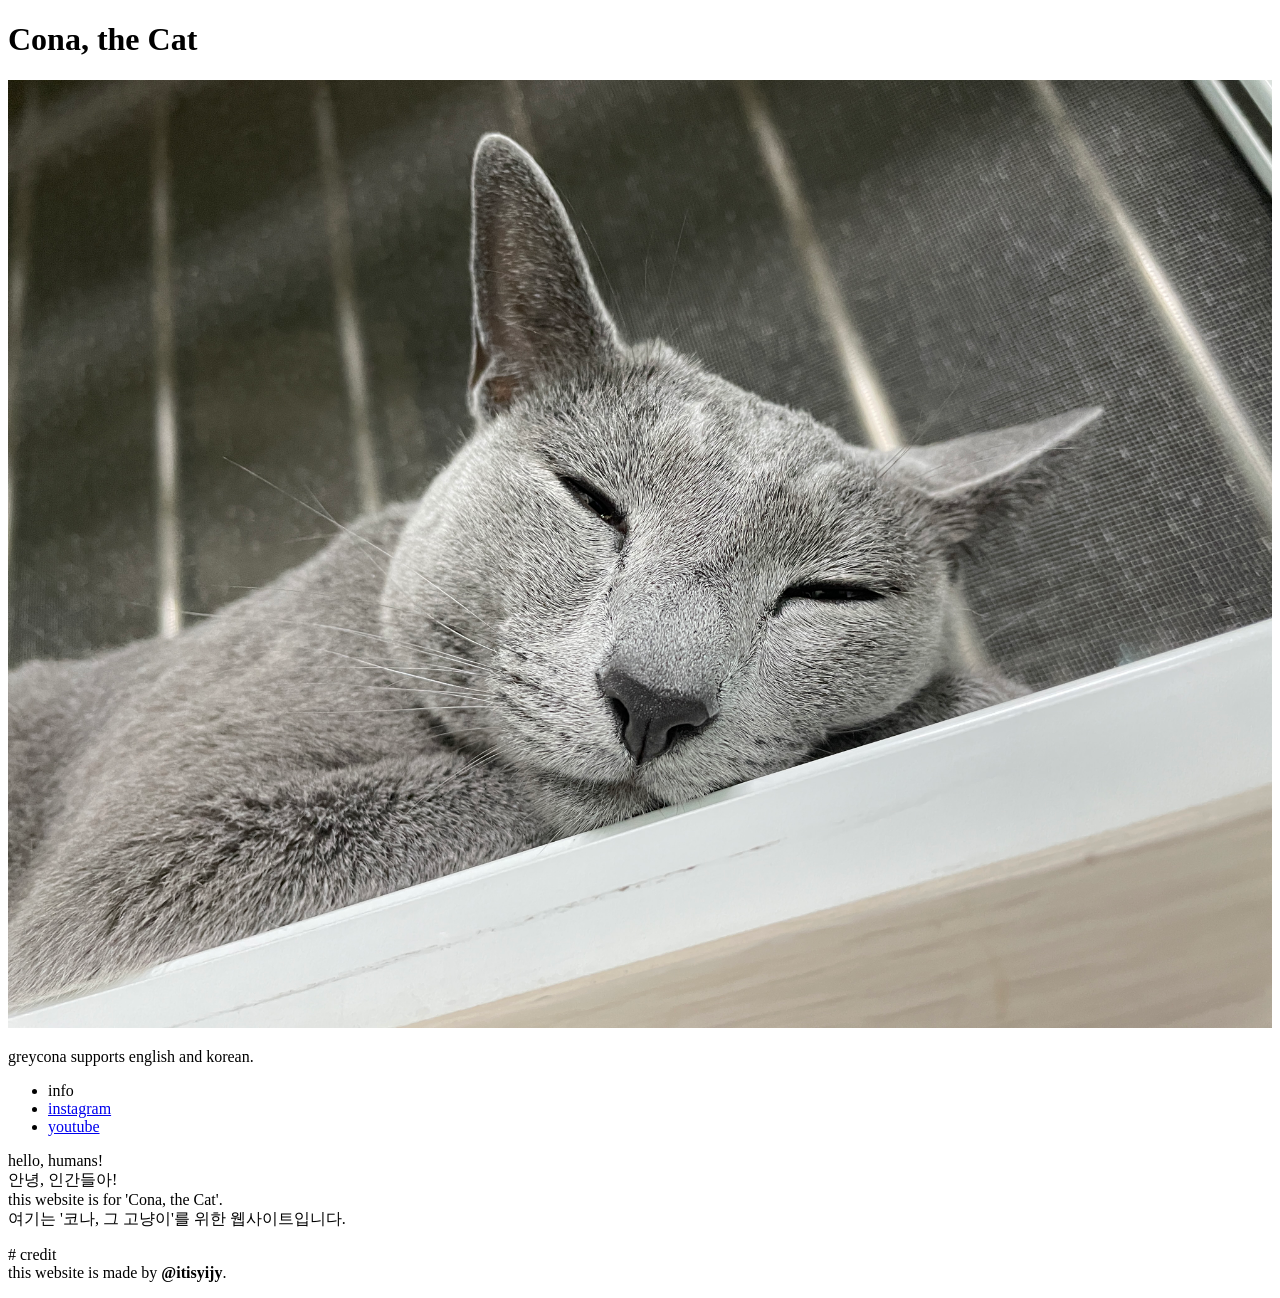
==== index.html @ b0811f95 "index.html and index dir" ====
<!DOCTYPE html>
<html>
	<head>
		<title>greycona - home</title>
		<meta charset="utf-8">
	</head>

	</body>
		<h1>Cona, the Cat</h1>
		<img src="index/banner.JPG" width="100%">
		<p>
			greycona supports english and korean.
		</p>
		<ul>
			<li>info</li>
			<li><a href="https://www.instagram.com/grey_cona/" target="_blank" rel="noopener noreferrer">instagram</a></li>
			<li><a href="https://www.youtube.com/@greycona" target="_blank" rel="noopener noreferrer">youtube</a></li>
		</ul>

		<p>
			hello, humans!<br>안녕, 인간들아!<br>
			this website is for 'Cona, the Cat'.<br>여기는 '코나, 그 고냥이'를 위한 웹사이트입니다.<br>
		</p>

		<p>
			# credit
			<br>this website is made by <strong>@itisyijy</strong>.
		</p>
	<body>
</html>
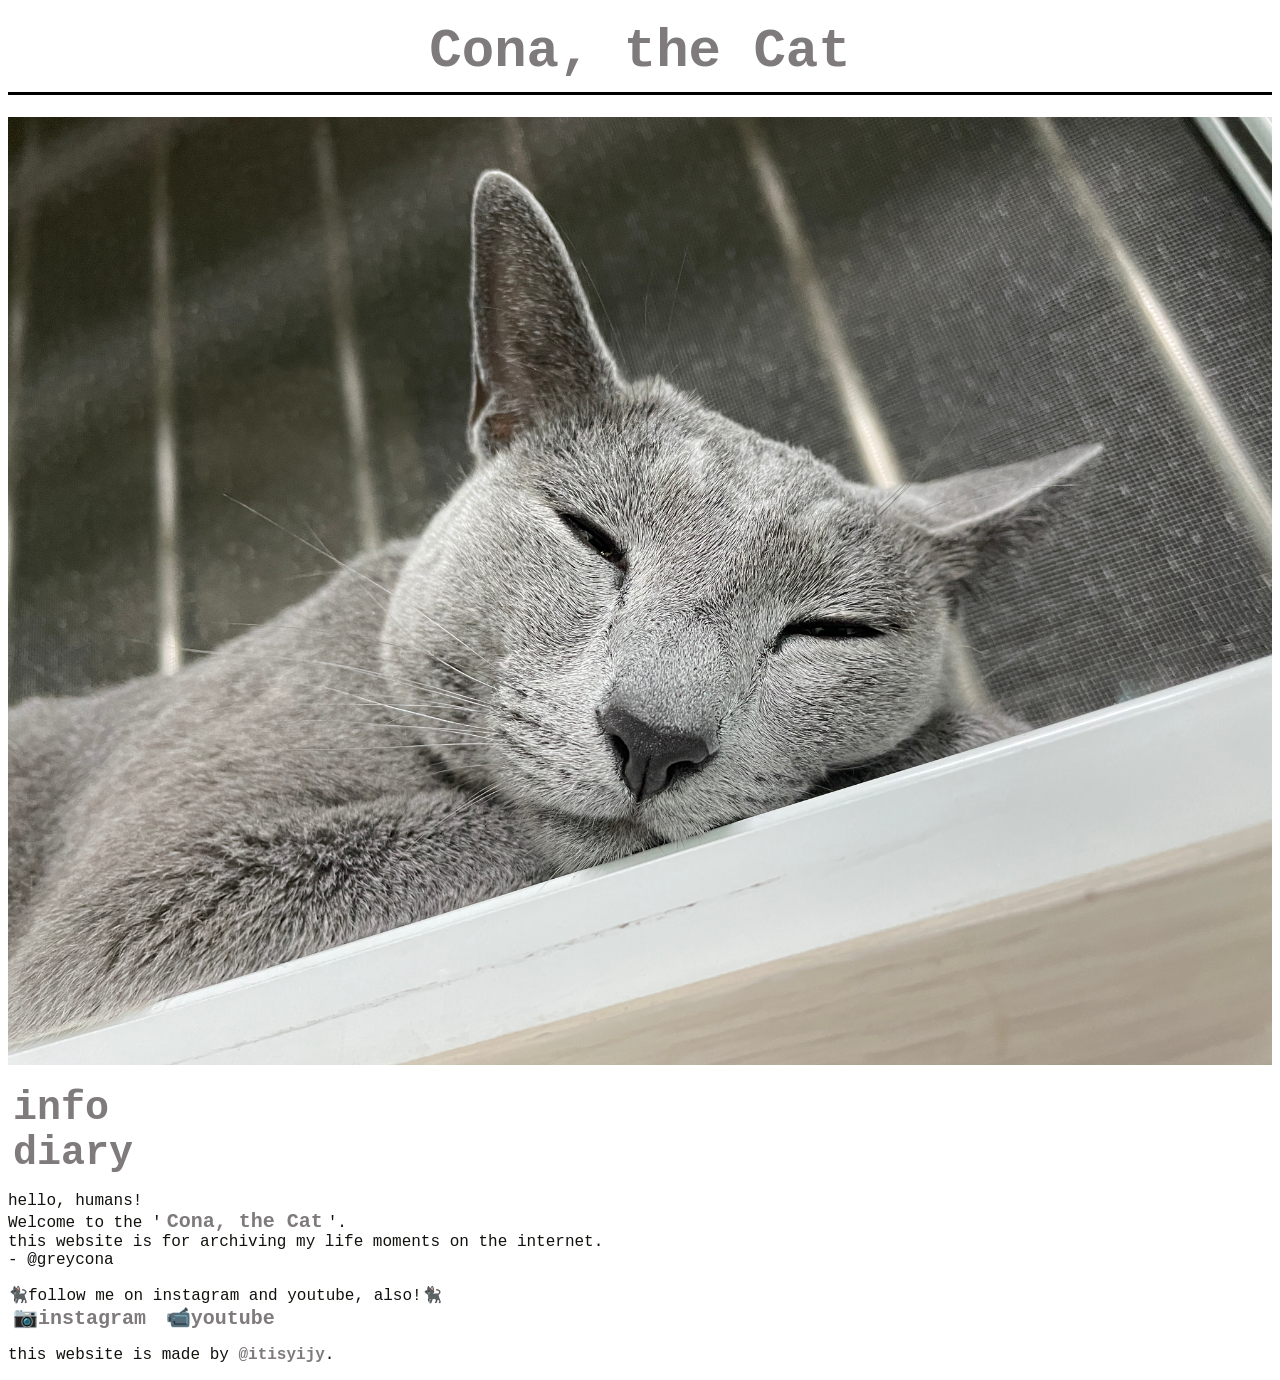
==== commit c04babfd: "info and diary page. make better index page" ====
--- a/index.html
+++ b/index.html
@@ -1,30 +1,58 @@
 <!DOCTYPE html>
 <html>
 	<head>
-		<title>greycona - home</title>
+		<title>@greycona - home</title>
 		<meta charset="utf-8">
+		<style>
+			* {
+				font-family: Consolas, "Courier New", monospace;
+				color: #11110d;
+			}
+			h1 {
+				text-align: center;
+				padding-bottom: 10px;
+				border-bottom: black 3px solid;
+			}
+			ul {
+				list-style: none;
+				padding-left: 0px;
+			}
+			a {
+				text-decoration: none;
+				color: #7f7b7c;
+				font-weight: bold;
+			}
+			.link, .list {
+				font-size: 20px;
+				padding: 5px;
+			}
+			.list {
+				font-size: 40px;
+			}
+		</style>
 	</head>
 
 	</body>
-		<h1>Cona, the Cat</h1>
+		<h1><a id="index" href="index.html" style="font-size: 6vmin;">Cona, the Cat</a></h1>
 		<img src="index/banner.JPG" width="100%">
+		<ul>
+			<li><a class="list"href="info.html">info</a></li>
+			<li><a class="list"href="info.html">diary</a></li>
+		</ul>
 		<p>
-			greycona supports english and korean.
+			hello, humans!<br>
+			Welcome to the '<a class="link" href="index.html">Cona, the Cat</a>'.<br>
+			this website is for archiving my life moments on the internet.<br>
+
+			- @greycona
 		</p>
-		<ul>
-			<li>info</li>
-			<li><a href="https://www.instagram.com/grey_cona/" target="_blank" rel="noopener noreferrer">instagram</a></li>
-			<li><a href="https://www.youtube.com/@greycona" target="_blank" rel="noopener noreferrer">youtube</a></li>
-		</ul>
-
 		<p>
-			hello, humans!<br>안녕, 인간들아!<br>
-			this website is for 'Cona, the Cat'.<br>여기는 '코나, 그 고냥이'를 위한 웹사이트입니다.<br>
+			🐈‍⬛follow me on instagram and youtube, also!🐈‍⬛<br>
+			<a class="link" href="https://www.instagram.com/grey_cona/" target="_blank" rel="noopener noreferrer">📷instagram</a>
+			<a class="link" href="https://www.youtube.com/@greycona" target="_blank" rel="noopener noreferrer">📹youtube</a>
 		</p>
-
 		<p>
-			# credit
-			<br>this website is made by <strong>@itisyijy</strong>.
+			this website is made by <a class="link_below" href="https://github.com/itisyijy" target="_blank" rel="noopener noreferrer">@itisyijy</a>.
 		</p>
 	<body>
 </html>
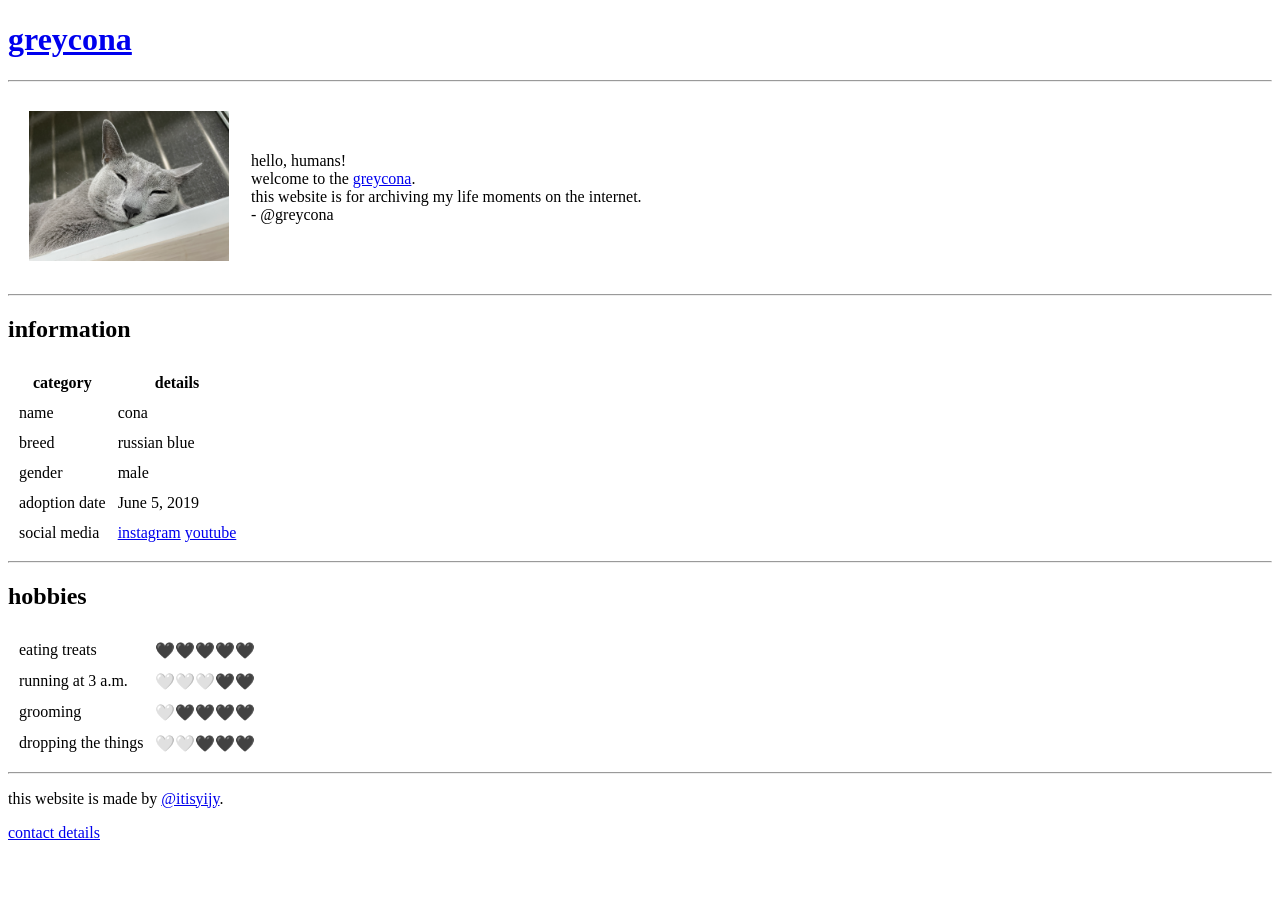
==== commit 4de70c11: "info added, new contact page created." ====
--- a/index.html
+++ b/index.html
@@ -1,58 +1,122 @@
 <!DOCTYPE html>
 <html>
-	<head>
-		<title>@greycona - home</title>
-		<meta charset="utf-8">
-		<style>
-			* {
-				font-family: Consolas, "Courier New", monospace;
-				color: #11110d;
-			}
-			h1 {
-				text-align: center;
-				padding-bottom: 10px;
-				border-bottom: black 3px solid;
-			}
-			ul {
-				list-style: none;
-				padding-left: 0px;
-			}
-			a {
-				text-decoration: none;
-				color: #7f7b7c;
-				font-weight: bold;
-			}
-			.link, .list {
-				font-size: 20px;
-				padding: 5px;
-			}
-			.list {
-				font-size: 40px;
-			}
-		</style>
-	</head>
+  <head>
+    <meta charset="utf-8" />
+    <title>@greycona - home</title>
+  </head>
 
-	</body>
-		<h1><a id="index" href="index.html" style="font-size: 6vmin;">Cona, the Cat</a></h1>
-		<img src="index/banner.JPG" width="100%">
-		<ul>
-			<li><a class="list"href="info.html">info</a></li>
-			<li><a class="list"href="info.html">diary</a></li>
-		</ul>
-		<p>
-			hello, humans!<br>
-			Welcome to the '<a class="link" href="index.html">Cona, the Cat</a>'.<br>
-			this website is for archiving my life moments on the internet.<br>
+  <body>
+    <h1>
+      <a id="index" href="index.html">greycona</a>
+    </h1>
+    <hr />
 
-			- @greycona
-		</p>
-		<p>
-			🐈‍⬛follow me on instagram and youtube, also!🐈‍⬛<br>
-			<a class="link" href="https://www.instagram.com/grey_cona/" target="_blank" rel="noopener noreferrer">📷instagram</a>
-			<a class="link" href="https://www.youtube.com/@greycona" target="_blank" rel="noopener noreferrer">📹youtube</a>
-		</p>
-		<p>
-			this website is made by <a class="link_below" href="https://github.com/itisyijy" target="_blank" rel="noopener noreferrer">@itisyijy</a>.
-		</p>
-	<body>
-</html>+    <!-- banner -->
+    <table cellspacing="20">
+      <tr>
+        <td>
+          <img
+            src="index/banner.JPG"
+            alt="banner image of greycona"
+            width="200"
+          />
+        </td>
+        <td>
+          <p>
+            hello, humans!<br />
+            welcome to the <a href="index.html">greycona</a>.<br />
+            this website is for archiving my life moments on the internet.<br />
+            - @greycona
+          </p>
+        </td>
+      </tr>
+    </table>
+    <hr />
+
+    <h2>information</h2>
+    <table cellspacing="10">
+      <thead>
+        <!-- table head -->
+        <tr>
+          <th>
+            <!-- table header -->
+            category
+          </th>
+          <th>details</th>
+        </tr>
+      </thead>
+      <tbody>
+        <!-- table body -->
+        <tr>
+          <!-- table row -->
+          <td>name</td>
+          <td>cona</td>
+        </tr>
+        <tr>
+          <td>breed</td>
+          <td>russian blue</td>
+        </tr>
+        <tr>
+          <td>gender</td>
+          <td>male</td>
+        </tr>
+        <tr>
+          <td>adoption date</td>
+          <td>June 5, 2019</td>
+        </tr>
+        <tr>
+          <td>social media</td>
+          <td>
+            <a
+              href="https://www.instagram.com/grey_cona/"
+              target="_blank"
+              rel="noopener noreferrer"
+              >instagram</a
+            >
+            <a
+              href="https://www.youtube.com/@greycona"
+              target="_blank"
+              rel="noopener noreferrer"
+              >youtube</a
+            >
+          </td>
+        </tr>
+      </tbody>
+      <tfoot>
+        <!-- table footer -->
+      </tfoot>
+    </table>
+    <hr />
+
+    <h2>hobbies</h2>
+    <table cellspacing="10">
+      <tr>
+        <td>eating treats</td>
+        <td>🖤🖤🖤🖤🖤</td>
+      </tr>
+      <tr>
+        <td>running at 3 a.m.</td>
+        <td>🤍🤍🤍🖤🖤</td>
+      </tr>
+      <tr>
+        <td>grooming</td>
+        <td>🤍🖤🖤🖤🖤</td>
+      </tr>
+      <tr>
+        <td>dropping the things</td>
+        <td>🤍🤍🖤🖤🖤</td>
+      </tr>
+    </table>
+    <hr />
+    <p>
+      this website is made by
+      <a
+        href="https://github.com/itisyijy"
+        target="_blank"
+        rel="noopener noreferrer"
+        >@itisyijy</a
+      >.
+    </p>
+    <p><a href="./contact_details.html">contact details</a></p>
+  </body>
+</html>
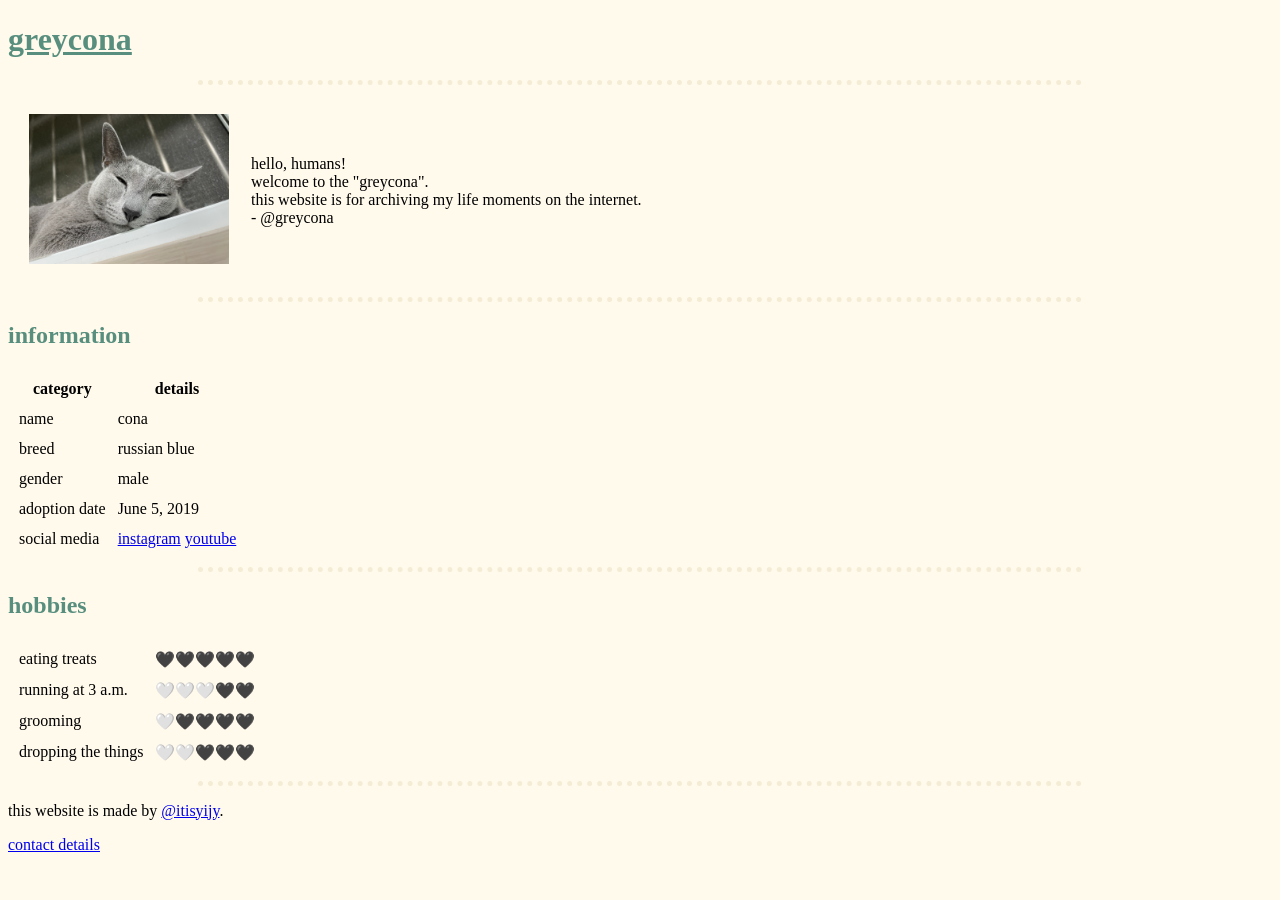
==== commit 2878975a: "External CSS" ====
--- a/index.html
+++ b/index.html
@@ -3,11 +3,12 @@
   <head>
     <meta charset="utf-8" />
     <title>@greycona - home</title>
+    <link rel="stylesheet" href="./css/styles.css" />
   </head>
 
   <body>
     <h1>
-      <a id="index" href="index.html">greycona</a>
+      <a id="home" href="index.html">greycona</a>
     </h1>
     <hr />
 
@@ -24,7 +25,7 @@
         <td>
           <p>
             hello, humans!<br />
-            welcome to the <a href="index.html">greycona</a>.<br />
+            welcome to the "greycona".<br />
             this website is for archiving my life moments on the internet.<br />
             - @greycona
           </p>
--- a/css/styles.css
+++ b/css/styles.css
@@ -0,0 +1,16 @@
+body {
+  background-color: #fffaec;
+}
+
+hr {
+  border-style: none;
+  border-top: 5px dotted;
+  border-color: #f5ecd5;
+  width: 70%;
+}
+
+h1,
+h2,
+#home {
+  color: #578e7e;
+}
